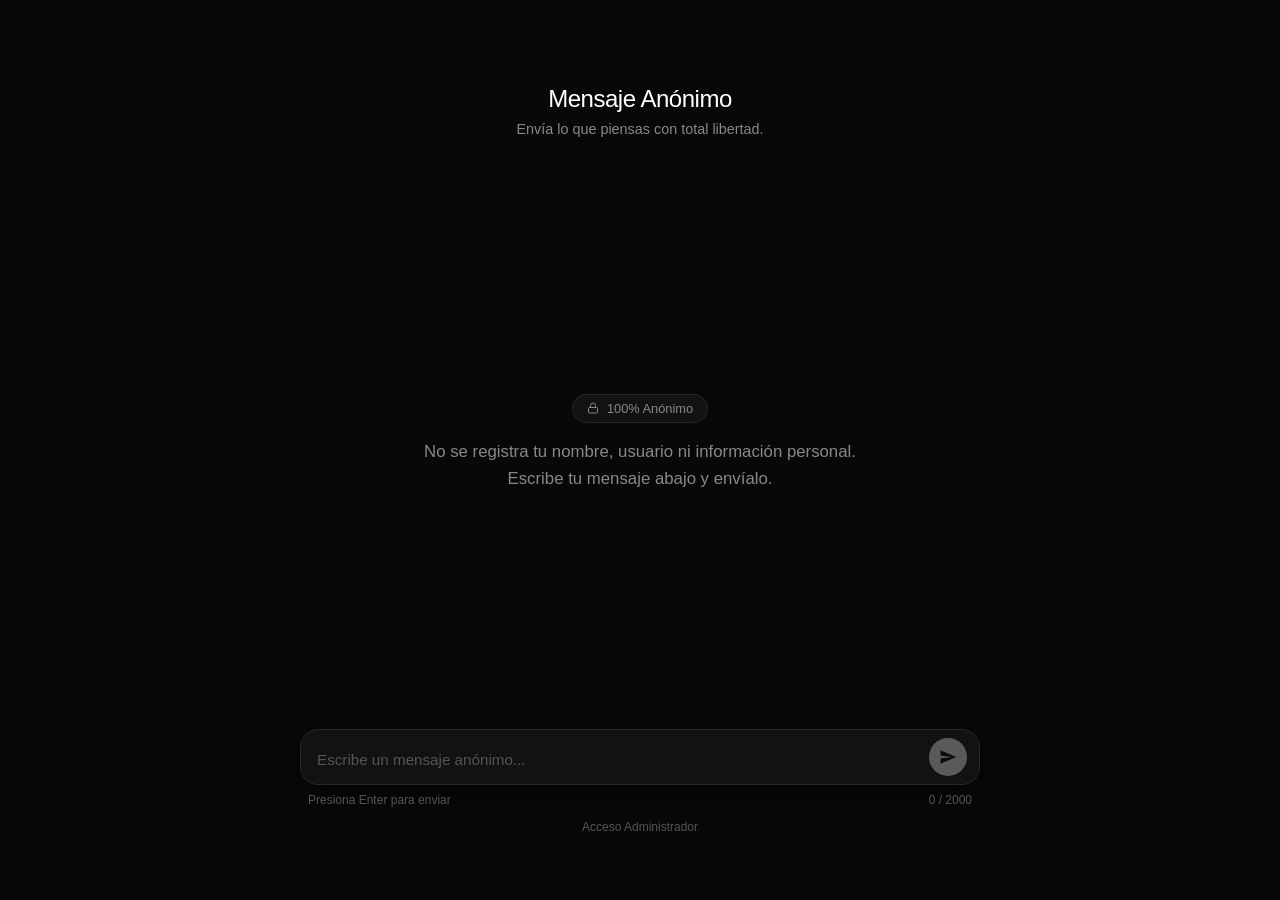
==== index.html @ f8fa7693 "feat: interfaz minimalista de mensajes anonimos con Cloudflare D1" ====
<!DOCTYPE html>
<html lang="es">
<head>
  <meta charset="UTF-8">
  <meta name="viewport" content="width=device-width, initial-scale=1.0">
  <title>Mensajes Anónimos</title>
  <link rel="stylesheet" href="css/styles.css">
</head>
<body>

  <main class="chat-page">
    <!-- Encabezado Minimalista -->
    <header class="chat-header">
      <h1>Mensaje Anónimo</h1>
      <p>Envía lo que piensas con total libertad.</p>
    </header>

    <!-- Área Central -->
    <section class="chat-body">
      <div class="brand-badge">
        <svg width="12" height="12" viewBox="0 0 24 24" fill="none" stroke="currentColor" stroke-width="2" stroke-linecap="round" stroke-linejoin="round">
          <rect x="3" y="11" width="18" height="11" rx="2" ry="2"></rect>
          <path d="M7 11V7a5 5 0 0 1 10 0v4"></path>
        </svg>
        <span>100% Anónimo</span>
      </div>
      <p class="intro-quote">
        No se registra tu nombre, usuario ni información personal. Escribe tu mensaje abajo y envíalo.
      </p>
    </section>

    <!-- Barra de Chat Inferior -->
    <footer class="chat-footer">
      <form id="messageForm" class="chat-input-wrapper">
        <textarea
          id="messageInput"
          class="chat-textarea"
          rows="1"
          placeholder="Escribe un mensaje anónimo..."
          maxlength="2000"
          required
        ></textarea>
        <button type="submit" id="sendBtn" class="send-btn" title="Enviar mensaje" disabled>
          <svg viewBox="0 0 24 24">
            <path d="M2.01 21L23 12 2.01 3 2 10l15 2-15 2z"/>
          </svg>
        </button>
      </form>
      <div class="input-hints">
        <span>Presiona Enter para enviar</span>
        <span id="charCounter">0 / 2000</span>
      </div>

      <div class="page-footer">
        <a href="admin.html" class="admin-link">Acceso Administrador</a>
      </div>
    </footer>
  </main>

  <!-- Modal de Confirmación -->
  <div id="confirmModal" class="modal-overlay" aria-hidden="true" role="dialog">
    <div class="modal-box">
      <h2 class="modal-title">¿Confirmar envío?</h2>
      <p class="modal-description">
        Tu mensaje será enviado de manera completamente anónima. No podrás editarlo ni borrarlo una vez enviado.
      </p>
      <div id="modalPreview" class="modal-preview"></div>
      <div class="modal-actions">
        <button type="button" id="cancelModalBtn" class="btn-secondary">Cancelar</button>
        <button type="button" id="confirmSendBtn" class="btn-primary">Confirmar y Enviar</button>
      </div>
    </div>
  </div>

  <!-- Notificación Toast -->
  <div id="toast" class="toast" role="status" aria-live="polite">
    <svg width="16" height="16" viewBox="0 0 24 24" fill="none" stroke="currentColor" stroke-width="2" stroke-linecap="round" stroke-linejoin="round">
      <path d="M20 6L9 17l-5-5"/>
    </svg>
    <span id="toastMessage">Mensaje enviado con éxito</span>
  </div>

  <script src="js/app.js"></script>
</body>
</html>
---- css/styles.css ----
/* ==========================================================================
   Paleta Monocromática Minimalista (Blanco y Negro)
   ========================================================================== */
:root {
  --bg-color: #080808;
  --surface-color: #121212;
  --surface-hover: #1a1a1a;
  --border-color: #272727;
  --border-focus: #555555;
  --text-primary: #ffffff;
  --text-secondary: #888888;
  --text-muted: #555555;
  --btn-bg: #ffffff;
  --btn-text: #000000;
  --btn-hover: #e0e0e0;
  --danger-color: #e53e3e;
  --font-family: -apple-system, BlinkMacSystemFont, "Segoe UI", Roboto, Helvetica, Arial, sans-serif;
  --radius-sm: 8px;
  --radius-md: 12px;
  --radius-lg: 18px;
  --radius-full: 9999px;
  --transition: all 0.2s cubic-bezier(0.16, 1, 0.3, 1);
}

* {
  margin: 0;
  padding: 0;
  box-sizing: border-box;
}

body {
  background-color: var(--bg-color);
  color: var(--text-primary);
  font-family: var(--font-family);
  min-height: 100vh;
  display: flex;
  flex-direction: column;
  align-items: center;
  justify-content: space-between;
  padding: 20px;
  overflow-x: hidden;
  -webkit-font-smoothing: antialiased;
}

/* ==========================================================================
   Contenedor Principal de la App (Página de Chat Anónimo)
   ========================================================================== */
.chat-page {
  width: 100%;
  max-width: 680px;
  min-height: 90vh;
  display: flex;
  flex-direction: column;
  justify-content: space-between;
  margin: auto;
}

/* Encabezado sutil */
.chat-header {
  text-align: center;
  padding-top: 40px;
  padding-bottom: 20px;
}

.chat-header h1 {
  font-size: 1.5rem;
  font-weight: 500;
  letter-spacing: -0.02em;
  margin-bottom: 8px;
}

.chat-header p {
  color: var(--text-secondary);
  font-size: 0.9rem;
  font-weight: 400;
}

/* Área central vacía o ilustrativa */
.chat-body {
  flex: 1;
  display: flex;
  flex-direction: column;
  align-items: center;
  justify-content: center;
  padding: 40px 20px;
  text-align: center;
}

.chat-body .brand-badge {
  display: inline-flex;
  align-items: center;
  gap: 8px;
  padding: 6px 14px;
  background-color: var(--surface-color);
  border: 1px solid var(--border-color);
  border-radius: var(--radius-full);
  font-size: 0.8rem;
  color: var(--text-secondary);
  margin-bottom: 16px;
}

.chat-body .intro-quote {
  color: var(--text-secondary);
  font-size: 1.05rem;
  line-height: 1.6;
  max-width: 440px;
}

/* Barra de Entrada estilo Chat */
.chat-footer {
  width: 100%;
  padding-bottom: 20px;
}

.chat-input-wrapper {
  background-color: var(--surface-color);
  border: 1px solid var(--border-color);
  border-radius: var(--radius-lg);
  display: flex;
  align-items: flex-end;
  padding: 8px 12px 8px 16px;
  gap: 10px;
  box-shadow: 0 8px 30px rgba(0, 0, 0, 0.5);
  transition: var(--transition);
}

.chat-input-wrapper:focus-within {
  border-color: var(--border-focus);
}

.chat-textarea {
  flex: 1;
  background: transparent;
  border: none;
  color: var(--text-primary);
  font-family: inherit;
  font-size: 0.95rem;
  line-height: 1.4;
  resize: none;
  max-height: 160px;
  min-height: 24px;
  padding: 6px 0;
  outline: none;
}

.chat-textarea::placeholder {
  color: var(--text-muted);
}

/* Botón de Enviar */
.send-btn {
  background-color: var(--btn-bg);
  color: var(--btn-text);
  border: none;
  border-radius: var(--radius-full);
  width: 38px;
  height: 38px;
  display: flex;
  align-items: center;
  justify-content: center;
  cursor: pointer;
  transition: var(--transition);
  flex-shrink: 0;
}

.send-btn:hover:not(:disabled) {
  background-color: var(--btn-hover);
  transform: scale(1.04);
}

.send-btn:disabled {
  opacity: 0.3;
  cursor: not-allowed;
  transform: none;
}

.send-btn svg {
  width: 18px;
  height: 18px;
  fill: currentColor;
}

/* Indicador de caracteres */
.input-hints {
  display: flex;
  justify-content: space-between;
  padding: 8px 8px 0;
  font-size: 0.75rem;
  color: var(--text-muted);
}

/* Enlace discreto a admin en pie de página */
.page-footer {
  text-align: center;
  padding-top: 10px;
}

.admin-link {
  color: var(--text-muted);
  text-decoration: none;
  font-size: 0.75rem;
  transition: var(--transition);
}

.admin-link:hover {
  color: var(--text-secondary);
}

/* ==========================================================================
   Ventana Modal de Confirmación
   ========================================================================== */
.modal-overlay {
  position: fixed;
  inset: 0;
  background-color: rgba(0, 0, 0, 0.75);
  backdrop-filter: blur(4px);
  display: flex;
  align-items: center;
  justify-content: center;
  padding: 20px;
  z-index: 1000;
  opacity: 0;
  pointer-events: none;
  transition: opacity 0.2s ease;
}

.modal-overlay.active {
  opacity: 1;
  pointer-events: auto;
}

.modal-box {
  background-color: var(--surface-color);
  border: 1px solid var(--border-color);
  border-radius: var(--radius-md);
  padding: 24px;
  max-width: 420px;
  width: 100%;
  box-shadow: 0 16px 40px rgba(0, 0, 0, 0.8);
  transform: scale(0.95);
  transition: transform 0.2s cubic-bezier(0.16, 1, 0.3, 1);
}

.modal-overlay.active .modal-box {
  transform: scale(1);
}

.modal-title {
  font-size: 1.15rem;
  font-weight: 600;
  margin-bottom: 10px;
  letter-spacing: -0.01em;
}

.modal-description {
  color: var(--text-secondary);
  font-size: 0.9rem;
  line-height: 1.5;
  margin-bottom: 20px;
}

.modal-preview {
  background-color: var(--bg-color);
  border: 1px solid var(--border-color);
  border-radius: var(--radius-sm);
  padding: 12px;
  font-size: 0.85rem;
  color: var(--text-primary);
  max-height: 100px;
  overflow-y: auto;
  margin-bottom: 22px;
  white-space: pre-wrap;
  word-break: break-word;
}

.modal-actions {
  display: flex;
  gap: 12px;
  justify-content: flex-end;
}

.btn-secondary {
  background-color: transparent;
  color: var(--text-secondary);
  border: 1px solid var(--border-color);
  padding: 8px 16px;
  border-radius: var(--radius-sm);
  font-size: 0.88rem;
  font-weight: 500;
  cursor: pointer;
  transition: var(--transition);
}

.btn-secondary:hover {
  color: var(--text-primary);
  border-color: var(--border-focus);
}

.btn-primary {
  background-color: var(--btn-bg);
  color: var(--btn-text);
  border: none;
  padding: 8px 18px;
  border-radius: var(--radius-sm);
  font-size: 0.88rem;
  font-weight: 600;
  cursor: pointer;
  transition: var(--transition);
}

.btn-primary:hover {
  background-color: var(--btn-hover);
}

/* ==========================================================================
   Notificación Toast
   ========================================================================== */
.toast {
  position: fixed;
  top: 24px;
  background-color: var(--surface-color);
  color: var(--text-primary);
  border: 1px solid var(--border-color);
  padding: 10px 18px;
  border-radius: var(--radius-full);
  font-size: 0.85rem;
  font-weight: 500;
  display: flex;
  align-items: center;
  gap: 8px;
  box-shadow: 0 10px 25px rgba(0, 0, 0, 0.6);
  opacity: 0;
  transform: translateY(-15px);
  pointer-events: none;
  transition: all 0.25s ease;
  z-index: 1100;
}

.toast.show {
  opacity: 1;
  transform: translateY(0);
}

/* ==========================================================================
   Panel de Administración
   ========================================================================== */
.admin-container {
  width: 100%;
  max-width: 800px;
  min-height: 90vh;
  margin: auto;
  display: flex;
  flex-direction: column;
}

.admin-header {
  display: flex;
  align-items: center;
  justify-content: space-between;
  padding: 24px 0;
  border-bottom: 1px solid var(--border-color);
  margin-bottom: 24px;
}

.admin-header-title {
  display: flex;
  align-items: center;
  gap: 12px;
}

.admin-header-title h1 {
  font-size: 1.3rem;
  font-weight: 600;
}

.count-badge {
  background-color: var(--surface-color);
  border: 1px solid var(--border-color);
  color: var(--text-secondary);
  font-size: 0.75rem;
  padding: 3px 10px;
  border-radius: var(--radius-full);
}

.admin-actions {
  display: flex;
  gap: 10px;
}

/* Login de Administrador */
.login-card {
  background-color: var(--surface-color);
  border: 1px solid var(--border-color);
  border-radius: var(--radius-md);
  padding: 32px;
  max-width: 380px;
  width: 100%;
  margin: 100px auto auto;
  text-align: center;
  box-shadow: 0 16px 40px rgba(0, 0, 0, 0.7);
}

.login-card h2 {
  font-size: 1.25rem;
  font-weight: 600;
  margin-bottom: 8px;
}

.login-card p {
  color: var(--text-secondary);
  font-size: 0.85rem;
  margin-bottom: 24px;
}

.login-form {
  display: flex;
  flex-direction: column;
  gap: 14px;
}

.login-input {
  background-color: var(--bg-color);
  border: 1px solid var(--border-color);
  border-radius: var(--radius-sm);
  padding: 10px 14px;
  color: var(--text-primary);
  font-family: inherit;
  font-size: 0.9rem;
  outline: none;
  transition: var(--transition);
}

.login-input:focus {
  border-color: var(--border-focus);
}

.login-error {
  color: var(--text-secondary);
  font-size: 0.8rem;
  margin-top: 4px;
  display: none;
}

.login-error.show {
  display: block;
}

/* Lista de Mensajes */
.messages-list {
  display: flex;
  flex-direction: column;
  gap: 14px;
  padding-bottom: 40px;
}

.message-card {
  background-color: var(--surface-color);
  border: 1px solid var(--border-color);
  border-radius: var(--radius-md);
  padding: 18px 20px;
  transition: var(--transition);
  position: relative;
}

.message-card:hover {
  border-color: var(--border-focus);
}

.message-card-header {
  display: flex;
  justify-content: space-between;
  align-items: center;
  margin-bottom: 12px;
}

.message-date {
  font-size: 0.78rem;
  color: var(--text-secondary);
  font-variant-numeric: tabular-nums;
}

.delete-btn {
  background: transparent;
  border: none;
  color: var(--text-muted);
  cursor: pointer;
  padding: 4px 8px;
  border-radius: var(--radius-sm);
  font-size: 0.78rem;
  transition: var(--transition);
}

.delete-btn:hover {
  color: var(--text-primary);
  background-color: var(--surface-hover);
}

.message-content {
  font-size: 0.95rem;
  line-height: 1.6;
  color: var(--text-primary);
  white-space: pre-wrap;
  word-break: break-word;
}

.empty-state {
  text-align: center;
  padding: 80px 20px;
  color: var(--text-muted);
  font-size: 0.95rem;
}

/* Responsividad */
@media (max-width: 600px) {
  body {
    padding: 12px;
  }
  .chat-page {
    min-height: 95vh;
  }
  .chat-header {
    padding-top: 20px;
  }
  .modal-box {
    padding: 20px;
  }
}
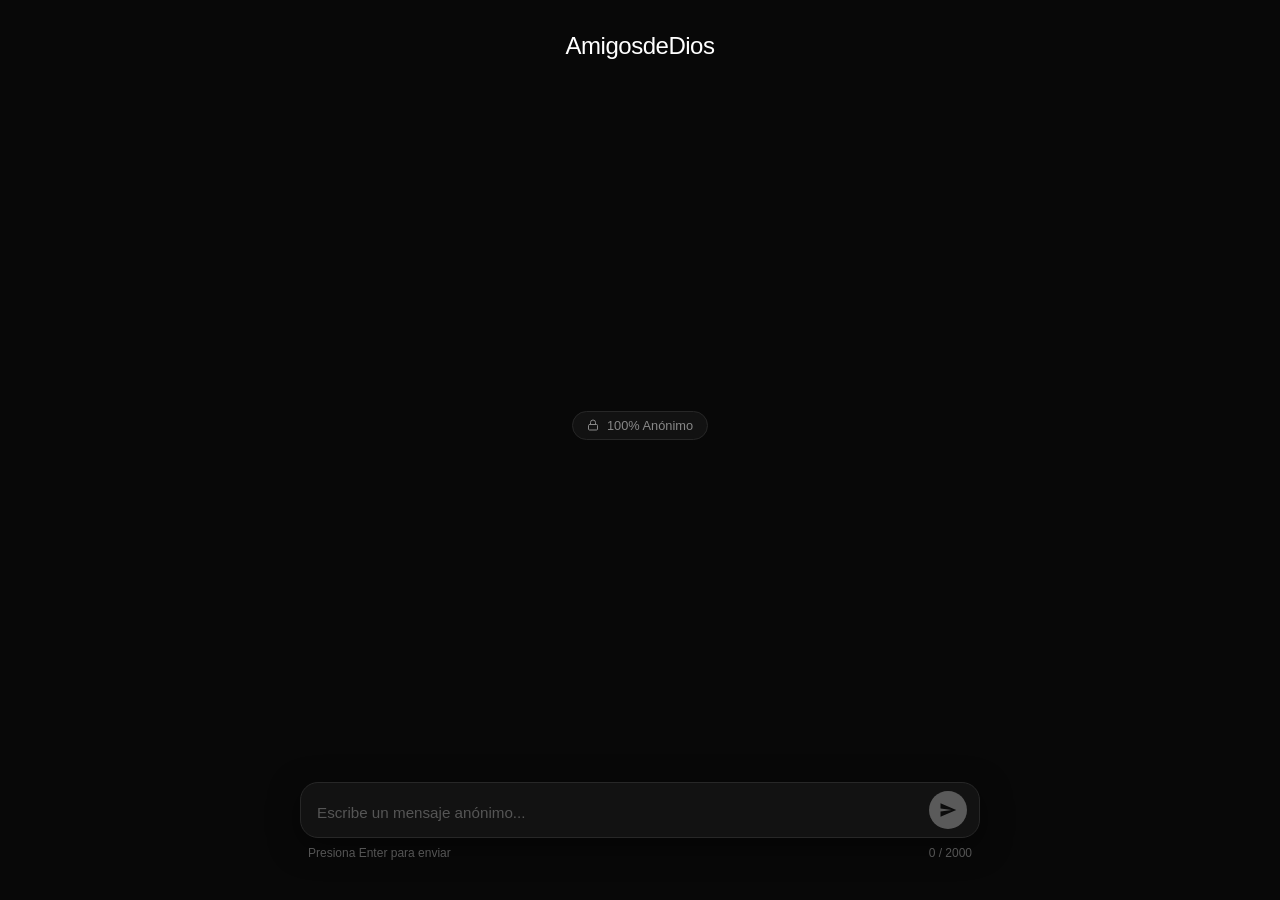
==== commit 4019d878: "style: fit screen without scroll, update title to AmigosdeDios and remove extra text" ====
--- a/index.html
+++ b/index.html
@@ -3,16 +3,15 @@
 <head>
   <meta charset="UTF-8">
   <meta name="viewport" content="width=device-width, initial-scale=1.0">
-  <title>Mensajes Anónimos</title>
+  <title>AmigosdeDios</title>
   <link rel="stylesheet" href="css/styles.css">
 </head>
-<body>
+<body class="chat-view">
 
   <main class="chat-page">
     <!-- Encabezado Minimalista -->
     <header class="chat-header">
-      <h1>Mensaje Anónimo</h1>
-      <p>Envía lo que piensas con total libertad.</p>
+      <h1>AmigosdeDios</h1>
     </header>
 
     <!-- Área Central -->
@@ -24,9 +23,6 @@
         </svg>
         <span>100% Anónimo</span>
       </div>
-      <p class="intro-quote">
-        No se registra tu nombre, usuario ni información personal. Escribe tu mensaje abajo y envíalo.
-      </p>
     </section>
 
     <!-- Barra de Chat Inferior -->
@@ -49,10 +45,6 @@
       <div class="input-hints">
         <span>Presiona Enter para enviar</span>
         <span id="charCounter">0 / 2000</span>
-      </div>
-
-      <div class="page-footer">
-        <a href="admin.html" class="admin-link">Acceso Administrador</a>
       </div>
     </footer>
   </main>
--- a/css/styles.css
+++ b/css/styles.css
@@ -33,6 +33,7 @@
   color: var(--text-primary);
   font-family: var(--font-family);
   min-height: 100vh;
+  min-height: 100dvh;
   display: flex;
   flex-direction: column;
   align-items: center;
@@ -40,6 +41,15 @@
   padding: 20px;
   overflow-x: hidden;
   -webkit-font-smoothing: antialiased;
+}
+
+/* Modo chat fijo a la pantalla (100% viewport, sin scroll) */
+body.chat-view {
+  height: 100vh;
+  height: 100dvh;
+  max-height: 100dvh;
+  overflow: hidden;
+  padding: 16px 20px 20px;
 }
 
 /* ==========================================================================
@@ -48,25 +58,25 @@
 .chat-page {
   width: 100%;
   max-width: 680px;
-  min-height: 90vh;
+  height: 100%;
   display: flex;
   flex-direction: column;
   justify-content: space-between;
-  margin: auto;
+  margin: 0 auto;
 }
 
 /* Encabezado sutil */
 .chat-header {
   text-align: center;
-  padding-top: 40px;
-  padding-bottom: 20px;
+  padding-top: 16px;
+  padding-bottom: 8px;
 }
 
 .chat-header h1 {
   font-size: 1.5rem;
   font-weight: 500;
   letter-spacing: -0.02em;
-  margin-bottom: 8px;
+  margin-bottom: 0;
 }
 
 .chat-header p {
@@ -75,14 +85,14 @@
   font-weight: 400;
 }
 
-/* Área central vacía o ilustrativa */
+/* Área central */
 .chat-body {
   flex: 1;
   display: flex;
   flex-direction: column;
   align-items: center;
   justify-content: center;
-  padding: 40px 20px;
+  padding: 10px 20px;
   text-align: center;
 }
 
@@ -96,7 +106,7 @@
   border-radius: var(--radius-full);
   font-size: 0.8rem;
   color: var(--text-secondary);
-  margin-bottom: 16px;
+  margin-bottom: 0;
 }
 
 .chat-body .intro-quote {
@@ -515,13 +525,21 @@
   body {
     padding: 12px;
   }
+  body.chat-view {
+    padding: 12px 12px 16px;
+    height: 100dvh;
+    overflow: hidden;
+  }
   .chat-page {
-    min-height: 95vh;
+    height: 100%;
+    min-height: auto;
   }
   .chat-header {
-    padding-top: 20px;
+    padding-top: 10px;
+    padding-bottom: 4px;
   }
   .modal-box {
     padding: 20px;
   }
 }
+
